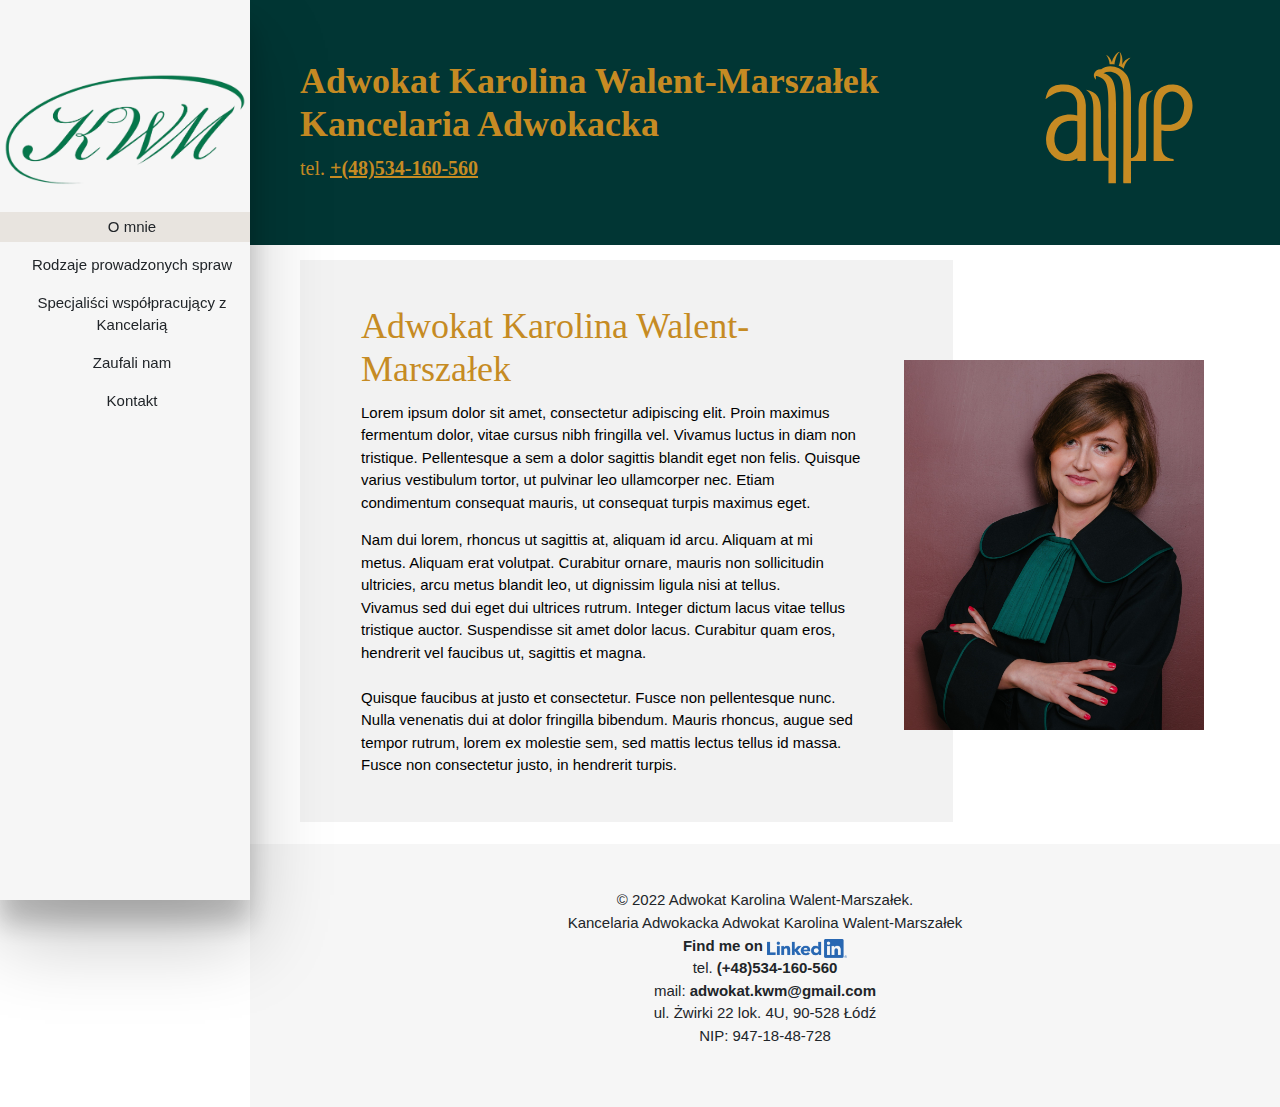
==== index.html @ 343bfcc0 "add project" ====
<!DOCTYPE html>

<html lang="en">
<head>
  <title>Karolina</title>
  <meta charset="utf-8" name="viewport" content="width=device-width, initial-scale=1">
  <meta name="viewport" content="width=device-width, initial-scale=1">
  <link href="https://cdn.jsdelivr.net/npm/bootstrap@5.1.3/dist/css/bootstrap.min.css" rel="stylesheet">
  <script src="https://cdn.jsdelivr.net/npm/bootstrap@5.1.3/dist/js/bootstrap.bundle.min.js"></script>  
  <link rel="stylesheet" href="style.css">
  <link rel="stylesheet" href="https://cdnjs.cloudflare.com/ajax/libs/animate.css/4.1.1/animate.min.css" integrity="sha512-c42qTSw/wPZ3/5LBzD+Bw5f7bSF2oxou6wEb+I/lqeaKV5FDIfMvvRp772y4jcJLKuGUOpbJMdg/BTl50fJYAw==" crossorigin="anonymous" referrerpolicy="no-referrer" />  
  <link rel="stylesheet" href="lib/w3.css">
</head>


<body>

<nav class="w3-sidenav w3-collapse w3-card-24 w3-animate-left" style="width:250px; padding-top: 40px; text-align: center; background: #F6F6F6;">
  <a href="javascript:void(0)" onclick="w3_close()" 
  class="w3-closenav w3-large w3-hide-large">Close &times;</a>
  <img src="img/logo.png" alt="" style="width: 100%; margin-bottom: 15px; margin-top: 30px">
  <a href="index.html" class="my-2" style="background: #e8e4df;">O mnie</a>   
  <a href="Rodzaje_prowadzonych_spraw.html" class="my-2">Rodzaje prowadzonych spraw</a>   
  <a href="Specjaliści_współpracujący_z_Kancelarią.html" class="my-2">Specjaliści współpracujący z Kancelarią</a>   
  <a href="Zaufali_nam.html" class="my-2">Zaufali nam</a>   
  <a href="Kontakt.html" class="my-2">Kontakt</a>   
</nav>

<div class="w3-main" style="margin-left:250px">
  <header class="mb-3">
    <section class = "" style="background: #013634; min-height: 100px; paddings: 15px;">
    <span class="w3-opennav w3-xlarge w3-hide-large" onclick="w3_open()" style="color: white; padding-left: 30px;">&#9776;</span>
    <div id="hero" class="animate__animated animate__fadeIn w3-row" style="padding: 50px;">
      <div class="w3-col" style="width:80%">
        <h1 style="color: #C68B23; font-family: initial; font-weight: bold;">Adwokat Karolina Walent-Marszałek<br>Kancelaria Adwokacka</h1>
        <h4 style="color: #C68B23; font-family: initial;">tel. <a href="tel:+48534160560"><b>+(48)534-160-560</b></a></h4>  
      </div>
      <div class="w3-rest"><img src="img/logo1.svg" style="max-height: 150px; padding-bottom: 15px;"></div>
    </div>
  </section>
</header>

<div class="w3-row mb-4" style="margin-left: 50px;">
  <div class="w3-container w3-twothird" style="background: #F1F1F1F1; color: black;">
    <div class="m-5"><h1 class="abstract" style="color: #C68B23;">Adwokat Karolina Walent-Marszałek</h1><p style="max-width:500px;">Lorem ipsum dolor sit amet, consectetur adipiscing elit. Proin maximus fermentum dolor, vitae cursus nibh fringilla vel. Vivamus luctus in diam non tristique. Pellentesque a sem a dolor sagittis blandit eget non felis. Quisque varius vestibulum tortor, ut pulvinar leo ullamcorper nec. Etiam condimentum consequat mauris, ut consequat turpis maximus eget. </p><p style="max-width:500px;">Nam dui lorem, rhoncus ut sagittis at, aliquam id arcu. Aliquam at mi metus. Aliquam erat volutpat. Curabitur ornare, mauris non sollicitudin ultricies, arcu metus blandit leo, ut dignissim ligula nisi at tellus. <br>Vivamus sed dui eget dui ultrices rutrum. Integer dictum lacus vitae tellus tristique auctor. Suspendisse sit amet dolor lacus. Curabitur quam eros, hendrerit vel faucibus ut, sagittis et magna.<br><br>
Quisque faucibus at justo et consectetur. Fusce non pellentesque nunc. Nulla venenatis dui at dolor fringilla bibendum. Mauris rhoncus, augue sed tempor rutrum, lorem ex molestie sem, sed mattis lectus tellus id massa. Fusce non consectetur justo, in hendrerit turpis. 
</p></div>
  </div>
  <div class="w3-container w3-third align-items-center" style="margin-left: -65px; margin-top: 100px">
    <img class="hero-image" src="img/Karolina.jpg" alt="Karolina Marszalek" style="min-height: 100%; align-content: center;">
  </div>
</div>


<footer class="footer">
  <section id="hero" class="animate__animated animate__fadeIn d-flex flex-column p-5" style="background: #F6F6F6; text-align:center;">
    <p>© 2022 Adwokat Karolina Walent-Marszałek. <br>Kancelaria Adwokacka Adwokat Karolina Walent-Marszałek<br>
      <a class="" href="https://www.linkedin.com/in/karolina-walent-marsza%C5%82ek-4451391b9/?originalSubdomain=pl" style="text-decoration: none;"> <b style="vertical-align: middle">Find me on</b> <img src="./img/li_logo.png" style="max-width: 80px;"> </a><br>
      tel. <a href="tel:+48534160560"  style="text-decoration: none;"><b>(+48)534-160-560</b></a>
      <br>mail: <a href="mail:adwokat.kwm@gmail.com" style="text-decoration: none;"><b>adwokat.kwm@gmail.com</b></a>
      <br>ul. Żwirki 22 lok. 4U, 90-528 Łódź<br>NIP: 947-18-48-728<br>
    </p>
</footer>

</div>
<script>
function w3_open() {
    document.getElementsByClassName("w3-sidenav")[0].style.display = "block";
}
function w3_close() {
    document.getElementsByClassName("w3-sidenav")[0].style.display = "none";
}
</script>
</body></html>
---- style.css ----
.hero-image{
  max-width: 300px;
}

.abstract{
  font-family: "Times New Roman"; 
  color: #C68B23;
}
body{
  margin-left: 250px;
  /*font-family: "Times New Roman"; */
}

a{
  /*font-family: "Times New Roman"; */
}


.map-responsive{
    overflow:hidden;
    padding-bottom:56.25%;
    position:relative;
    height:0;
}
.map-responsive iframe{
    left:0;
    top:0;
    height:100%;
    width:100%;
    position:absolute;
}



/*
.as-box > h2 {
    padding: 15px 40px;
    font-size: 1.3rem;
}
.as-examples > [id^=example-] {
      background: #edfbf6;
    color: #32d296;
  }
  pre[class^=html] {
    position:relative;
  }
  pre[class^=html]::before {
    content: 'html';
    position:absolute;
    right: 0;
    top: 0;
    background: #222222;
    color: #fff;
    padding: 15px;
  }
*/
/*


html {
    position: relative;
    min-height: 100%;
}

body {
    padding-top: 4.5rem;
    margin-bottom: 4.5rem;
}

.footer {
  position: absolute;
  bottom: 0;
  width: 100%;
  height: 3.5rem;
  line-height: 3.5rem;
  background-color: #ccc;
}

.nav-link:hover {
  transition: all 0.4s;
}

.nav-link-collapse:after {
  float: right;
  content: '\f067';
  font-family: 'FontAwesome';
}

.nav-link-show:after {
  float: right;
  content: '\f068';
  font-family: 'FontAwesome';
}

.nav-item ul.nav-second-level {
  padding-left: 0;
}

.nav-item ul.nav-second-level > .nav-item {
  padding-left: 20px;
}

@media (min-width: 992px) {
  .sidenav {
    position: absolute;
    top: 0;
    left: 0;
    width: 230px;
    height: calc(100vh - 3.5rem);
    margin-top: 3.5rem;
    background: #343a40;
    box-sizing: border-box;
    border-top: 1px solid rgba(0, 0, 0, 0.3);
  }

  .navbar-expand-lg .sidenav {
    flex-direction: column;
  }

  .content-wrapper {
    margin-left: 230px;
  }

  .footer {
    width: calc(100% - 230px);
    margin-left: 230px;
  }
}



/*body {
  font-family: "Open Sans", sans-serif;
  color: #5a656e;
  overflow-x: hidden;
}

h1, h2, h3, h4, h5, h6, p, caption{
  font-family: "Playfair Display", serif;
}

.header {
  margin: 0 0 10px;
  padding: 32px 0 32px;
  background: #a84e32;
  word-wrap: break-word;
}

.header_add{
  margin: 0 0 10px;
  padding: 32px 0 32px;
  background: #cfb169;;
  word-wrap: break-word;
}

#hero {
  width: 100%;
  height: 75vh;
  background: url("img/hero-bg.jpg") top center;
  background-size: cover;
  padding: 0 15px;
}
#hero h1 {
  margin: 0 0 10px 0;
  font-size: 48px;
  font-weight: 700;
  line-height: 56px;
  word-wrap: break-word;
  color: #fff;
}

@media (min-width: 1024px) {
  #hero {
    background-attachment: fixed;
  }
}

section {
  padding: 60px 0;
}

.contacts{
  font-family: "Playfair Display";
  max-width: 650px;
  word-wrap: break-word;
}

.contacts a{
  color: white;
  font-size: 18px;
}
.table-container{
  max-width: 700px;
  text-align: center;
  margin: auto;
}
.progress-bar {
  border-radius: 15px;
}

.divider{
  background-color: #a84e32;
  height: 10px;
  width: auto;
  margin-top: 0px;
}

.header-email {
  pagging-left: 30px;
  background-image: url('img/mail_icon.svg');
  background-repeat: no-repeat;
}

.header-phone {
  pagging-left: 30px;
  background-image: url('img/phone_icon.svg');
  background-repeat: no-repeat;
}

.header a{
  color: white;
}

.subheading {
  margin: auto;
  margin-bottom: 36px;
  text-align: center;
}

.progress-bar {
  background-color: #a84e32;
}

.skills{
  font-family: "Playfair Display", serif
}
.img-container {
  position: relative;
  max-width: 300px;
}

.image {
  display: block;
  width: 100%;
  height: auto;
}

.overlay {
  position: absolute; 
  bottom: 0; 
  background: rgb(0, 0, 0);
  background: rgba(0, 0, 0, 0.5); 
  color: #f1f1f1; 
  width: 100%;
  transition: .5s ease;
  opacity:0;
  color: white;
  font-size: 20px;
  padding: 20px;
  text-align: center;
}

.social{
  width: 30px;
  margin-right: 10px;
}

.container:hover .overlay {
  opacity: 1;
}

.hobbies {
  width: 100%;
  height: auto;
}

.footer{
  width:100%;
  background: #a84e32;
}*/





.cc-window{opacity:1;-webkit-transition:opacity 1s ease;transition:opacity 1s ease}.cc-window.cc-invisible{opacity:0}.cc-animate.cc-revoke{-webkit-transition:transform 1s ease;-webkit-transition:-webkit-transform 1s ease;transition:-webkit-transform 1s ease;transition:transform 1s ease;transition:transform 1s ease,-webkit-transform 1s ease}.cc-animate.cc-revoke.cc-top{-webkit-transform:translateY(-2em);transform:translateY(-2em)}.cc-animate.cc-revoke.cc-bottom{-webkit-transform:translateY(2em);transform:translateY(2em)}.cc-animate.cc-revoke.cc-active.cc-top{-webkit-transform:translateY(0);transform:translateY(0)}.cc-animate.cc-revoke.cc-active.cc-bottom{-webkit-transform:translateY(0);transform:translateY(0)}.cc-revoke:hover{-webkit-transform:translateY(0);transform:translateY(0)}.cc-grower{max-height:0;overflow:hidden;-webkit-transition:max-height 1s;transition:max-height 1s}
.cc-revoke,.cc-window{position:fixed;overflow:hidden;-webkit-box-sizing:border-box;box-sizing:border-box;font-family:Helvetica,Calibri,Arial,sans-serif;font-size:14px;line-height:1.5em;display:-webkit-box;display:-ms-flexbox;display:flex;-ms-flex-wrap:nowrap;flex-wrap:nowrap;z-index:9999}.cc-window.cc-static{position:static}.cc-window.cc-floating{padding:2em;max-width:24em;-webkit-box-orient:vertical;-webkit-box-direction:normal;-ms-flex-direction:column;flex-direction:column}.cc-window.cc-banner{padding:1em 1.8em;width:100%;-webkit-box-orient:horizontal;-webkit-box-direction:normal;-ms-flex-direction:row;flex-direction:row}.cc-revoke{padding:.5em}.cc-revoke:hover{text-decoration:underline}.cc-header{font-size:18px;font-weight:700}.cc-btn,.cc-close,.cc-link,.cc-revoke{cursor:pointer}.cc-link{opacity:.8;display:inline-block;padding:.2em;text-decoration:underline}.cc-link:hover{opacity:1}.cc-link:active,.cc-link:visited{color:initial}.cc-btn{display:block;padding:.4em .8em;font-size:.9em;font-weight:700;border-width:2px;border-style:solid;text-align:center;white-space:nowrap}.cc-highlight .cc-btn:first-child{background-color:transparent;border-color:transparent}.cc-highlight .cc-btn:first-child:focus,.cc-highlight .cc-btn:first-child:hover{background-color:transparent;text-decoration:underline}.cc-close{display:block;position:absolute;top:.5em;right:.5em;font-size:1.6em;opacity:.9;line-height:.75}.cc-close:focus,.cc-close:hover{opacity:1}
.cc-revoke.cc-top{top:0;left:3em;border-bottom-left-radius:.5em;border-bottom-right-radius:.5em}.cc-revoke.cc-bottom{bottom:0;left:3em;border-top-left-radius:.5em;border-top-right-radius:.5em}.cc-revoke.cc-left{left:3em;right:unset}.cc-revoke.cc-right{right:3em;left:unset}.cc-top{top:1em}.cc-left{left:1em}.cc-right{right:1em}.cc-bottom{bottom:1em}.cc-floating>.cc-link{margin-bottom:1em}.cc-floating .cc-message{display:block;margin-bottom:1em}.cc-window.cc-floating .cc-compliance{-webkit-box-flex:1;-ms-flex:1 0 auto;flex:1 0 auto}.cc-window.cc-banner{-webkit-box-align:center;-ms-flex-align:center;align-items:center}.cc-banner.cc-top{left:0;right:0;top:0}.cc-banner.cc-bottom{left:0;right:0;bottom:0}.cc-banner .cc-message{display:block;-webkit-box-flex:1;-ms-flex:1 1 auto;flex:1 1 auto;max-width:100%;margin-right:1em}.cc-compliance{display:-webkit-box;display:-ms-flexbox;display:flex;-webkit-box-align:center;-ms-flex-align:center;align-items:center;-ms-flex-line-pack:justify;align-content:space-between}.cc-floating .cc-compliance>.cc-btn{-webkit-box-flex:1;-ms-flex:1;flex:1}.cc-btn+.cc-btn{margin-left:.5em}
@media print{.cc-revoke,.cc-window{display:none}}@media screen and (max-width:900px){.cc-btn{white-space:normal}}@media screen and (max-width:414px) and (orientation:portrait),screen and (max-width:736px) and (orientation:landscape){.cc-window.cc-top{top:0}.cc-window.cc-bottom{bottom:0}.cc-window.cc-banner,.cc-window.cc-floating,.cc-window.cc-left,.cc-window.cc-right{left:0;right:0}.cc-window.cc-banner{-webkit-box-orient:vertical;-webkit-box-direction:normal;-ms-flex-direction:column;flex-direction:column}.cc-window.cc-banner .cc-compliance{-webkit-box-flex:1;-ms-flex:1 1 auto;flex:1 1 auto}.cc-window.cc-floating{max-width:none}.cc-window .cc-message{margin-bottom:1em}.cc-window.cc-banner{-webkit-box-align:unset;-ms-flex-align:unset;align-items:unset}.cc-window.cc-banner .cc-message{margin-right:0}}
.cc-floating.cc-theme-classic{padding:1.2em;border-radius:5px}.cc-floating.cc-type-info.cc-theme-classic .cc-compliance{text-align:center;display:inline;-webkit-box-flex:0;-ms-flex:none;flex:none}.cc-theme-classic .cc-btn{border-radius:5px}.cc-theme-classic .cc-btn:last-child{min-width:140px}.cc-floating.cc-type-info.cc-theme-classic .cc-btn{display:inline-block}
.cc-theme-edgeless.cc-window{padding:0}.cc-floating.cc-theme-edgeless .cc-message{margin:2em;margin-bottom:1.5em}.cc-banner.cc-theme-edgeless .cc-btn{margin:0;padding:.8em 1.8em;height:100%}.cc-banner.cc-theme-edgeless .cc-message{margin-left:1em}.cc-floating.cc-theme-edgeless .cc-btn+.cc-btn{margin-left:0}
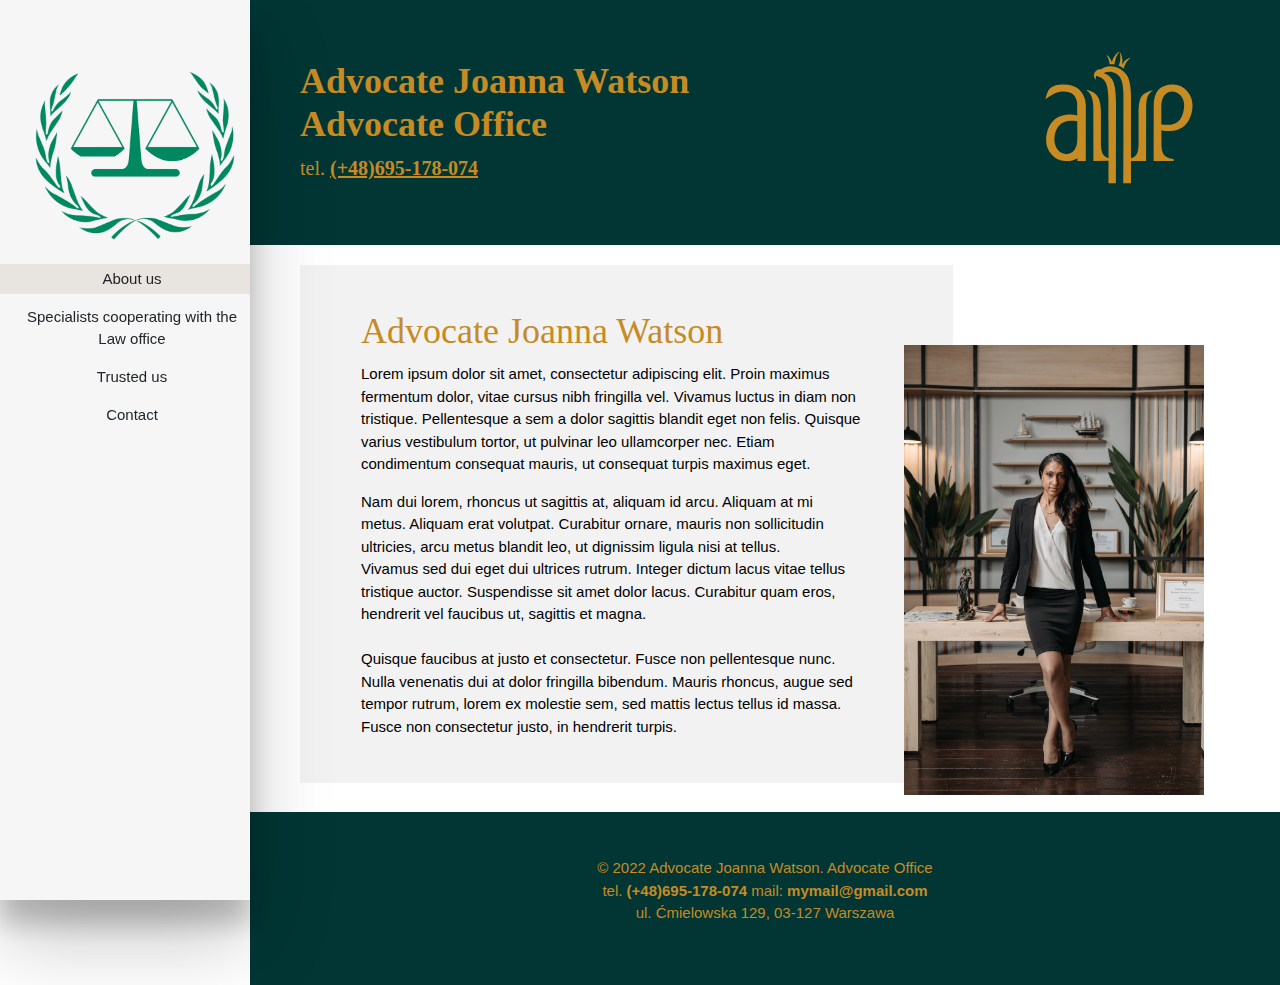
==== commit 31313f18: "a lot of changes" ====
--- a/index.html
+++ b/index.html
@@ -18,47 +18,47 @@
 <nav class="w3-sidenav w3-collapse w3-card-24 w3-animate-left" style="width:250px; padding-top: 40px; text-align: center; background: #F6F6F6;">
   <a href="javascript:void(0)" onclick="w3_close()" 
   class="w3-closenav w3-large w3-hide-large">Close &times;</a>
-  <img src="img/logo.png" alt="" style="width: 100%; margin-bottom: 15px; margin-top: 30px">
-  <a href="index.html" class="my-2" style="background: #e8e4df;">O mnie</a>   
-  <a href="Rodzaje_prowadzonych_spraw.html" class="my-2">Rodzaje prowadzonych spraw</a>   
-  <a href="Specjaliści_współpracujący_z_Kancelarią.html" class="my-2">Specjaliści współpracujący z Kancelarią</a>   
-  <a href="Zaufali_nam.html" class="my-2">Zaufali nam</a>   
-  <a href="Kontakt.html" class="my-2">Kontakt</a>   
+  <img src="img/logo.png" alt="" style="width: 80%; margin-bottom: 15px; margin-top: 30px; margin-left:20px">
+  <a href="index.html" class="my-2" style="background: #e8e4df;">About us</a>   
+  <a href="Specjaliści_współpracujący_z_Kancelarią.html" class="my-2">Specialists cooperating with the Law office</a>   
+  <a href="Zaufali_nam.html" class="my-2">Trusted us</a>   
+  <a href="Kontakt.html" class="my-2">Contact</a>   
 </nav>
 
 <div class="w3-main" style="margin-left:250px">
-  <header class="mb-3">
+
+  <header class="">
     <section class = "" style="background: #013634; min-height: 100px; paddings: 15px;">
     <span class="w3-opennav w3-xlarge w3-hide-large" onclick="w3_open()" style="color: white; padding-left: 30px;">&#9776;</span>
     <div id="hero" class="animate__animated animate__fadeIn w3-row" style="padding: 50px;">
       <div class="w3-col" style="width:80%">
-        <h1 style="color: #C68B23; font-family: initial; font-weight: bold;">Adwokat Karolina Walent-Marszałek<br>Kancelaria Adwokacka</h1>
-        <h4 style="color: #C68B23; font-family: initial;">tel. <a href="tel:+48534160560"><b>+(48)534-160-560</b></a></h4>  
+        <h1 style="color: #C68B23; font-family: initial; font-weight: bold;">Advocate Joanna Watson<br>Advocate Office</h1>
+        <h4 style="color: #C68B23; font-family: initial;">tel. <a href="tel:+48695178074"><b>(+48)695-178-074</b></a></h4>  
       </div>
       <div class="w3-rest"><img src="img/logo1.svg" style="max-height: 150px; padding-bottom: 15px;"></div>
     </div>
   </section>
 </header>
 
-<div class="w3-row mb-4" style="margin-left: 50px;">
-  <div class="w3-container w3-twothird" style="background: #F1F1F1F1; color: black;">
-    <div class="m-5"><h1 class="abstract" style="color: #C68B23;">Adwokat Karolina Walent-Marszałek</h1><p style="max-width:500px;">Lorem ipsum dolor sit amet, consectetur adipiscing elit. Proin maximus fermentum dolor, vitae cursus nibh fringilla vel. Vivamus luctus in diam non tristique. Pellentesque a sem a dolor sagittis blandit eget non felis. Quisque varius vestibulum tortor, ut pulvinar leo ullamcorper nec. Etiam condimentum consequat mauris, ut consequat turpis maximus eget. </p><p style="max-width:500px;">Nam dui lorem, rhoncus ut sagittis at, aliquam id arcu. Aliquam at mi metus. Aliquam erat volutpat. Curabitur ornare, mauris non sollicitudin ultricies, arcu metus blandit leo, ut dignissim ligula nisi at tellus. <br>Vivamus sed dui eget dui ultrices rutrum. Integer dictum lacus vitae tellus tristique auctor. Suspendisse sit amet dolor lacus. Curabitur quam eros, hendrerit vel faucibus ut, sagittis et magna.<br><br>
+
+<div class="w3-row mb-4" style="margin-left: 50px; ">
+  <div class="w3-container w3-twothird" style="background: #F1F1F1F1; color: black; margin-top: 20px;">
+    <div class="m-5"><h1 class="abstract" style="color: #C68B23;">Advocate Joanna Watson</h1><p style="max-width:500px;">Lorem ipsum dolor sit amet, consectetur adipiscing elit. Proin maximus fermentum dolor, vitae cursus nibh fringilla vel. Vivamus luctus in diam non tristique. Pellentesque a sem a dolor sagittis blandit eget non felis. Quisque varius vestibulum tortor, ut pulvinar leo ullamcorper nec. Etiam condimentum consequat mauris, ut consequat turpis maximus eget. </p><p style="max-width:500px;">Nam dui lorem, rhoncus ut sagittis at, aliquam id arcu. Aliquam at mi metus. Aliquam erat volutpat. Curabitur ornare, mauris non sollicitudin ultricies, arcu metus blandit leo, ut dignissim ligula nisi at tellus. <br>Vivamus sed dui eget dui ultrices rutrum. Integer dictum lacus vitae tellus tristique auctor. Suspendisse sit amet dolor lacus. Curabitur quam eros, hendrerit vel faucibus ut, sagittis et magna.<br><br>
 Quisque faucibus at justo et consectetur. Fusce non pellentesque nunc. Nulla venenatis dui at dolor fringilla bibendum. Mauris rhoncus, augue sed tempor rutrum, lorem ex molestie sem, sed mattis lectus tellus id massa. Fusce non consectetur justo, in hendrerit turpis. 
 </p></div>
   </div>
   <div class="w3-container w3-third align-items-center" style="margin-left: -65px; margin-top: 100px">
-    <img class="hero-image" src="img/Karolina.jpg" alt="Karolina Marszalek" style="min-height: 100%; align-content: center;">
+    <img class="hero-image" src="img/advocate.jpg" alt="Advocate" style="min-height: 100%; align-content: center;">
   </div>
 </div>
 
 
 <footer class="footer">
-  <section id="hero" class="animate__animated animate__fadeIn d-flex flex-column p-5" style="background: #F6F6F6; text-align:center;">
-    <p>© 2022 Adwokat Karolina Walent-Marszałek. <br>Kancelaria Adwokacka Adwokat Karolina Walent-Marszałek<br>
-      <a class="" href="https://www.linkedin.com/in/karolina-walent-marsza%C5%82ek-4451391b9/?originalSubdomain=pl" style="text-decoration: none;"> <b style="vertical-align: middle">Find me on</b> <img src="./img/li_logo.png" style="max-width: 80px;"> </a><br>
-      tel. <a href="tel:+48534160560"  style="text-decoration: none;"><b>(+48)534-160-560</b></a>
-      <br>mail: <a href="mail:adwokat.kwm@gmail.com" style="text-decoration: none;"><b>adwokat.kwm@gmail.com</b></a>
-      <br>ul. Żwirki 22 lok. 4U, 90-528 Łódź<br>NIP: 947-18-48-728<br>
+  <section id="hero" class="animate__animated animate__fadeIn d-flex flex-column p-5" style="background: #013634; text-align:center; color: #C68B23;">
+    <p>© 2022 Advocate Joanna Watson. Advocate Office<br>
+      tel. <a href="tel:+48695178074" style="text-decoration: none;"><b>(+48)695-178-074</b></a>
+      mail: <a href="mail:elizabeth5335west@gmail.com" style="text-decoration: none;"><b>mymail@gmail.com</b></a>
+      <br>ul. Ćmielowska 129, 03-127 Warszawa<br>
     </p>
 </footer>
 
--- a/style.css
+++ b/style.css
@@ -11,8 +11,8 @@
   /*font-family: "Times New Roman"; */
 }
 
-a{
-  /*font-family: "Times New Roman"; */
+a:hover{
+  color:  inherit;
 }
 
 
@@ -25,12 +25,211 @@
 .map-responsive iframe{
     left:0;
     top:0;
+    max-height: 450px;
+    max-width: 600px;
     height:100%;
     width:100%;
     position:absolute;
 }
 
-
+@-webkit-keyframes scroll {
+0% {
+-webkit-transform: translateX(0);
+transform: translateX(0);
+}
+100% {
+-webkit-transform: translateX(calc(-250px * 7));
+transform: translateX(calc(-250px * 7));
+}
+}
+@keyframes scroll {
+0% {
+-webkit-transform: translateX(0);
+transform: translateX(0);
+}
+100% {
+-webkit-transform: translateX(calc(-250px * 7));
+transform: translateX(calc(-250px * 7));
+}
+}
+.slider {
+background: pr;
+height: 100px;
+margin: auto;
+overflow: hidden;
+position: relative;
+width: 750px;
+}
+.slider::before, .slider::after {
+background: linear-gradient(to right, white 0%, rgba(255, 255, 255, 0) 50%);
+content: "";
+height: 100px;
+position: absolute;
+width: 200px;
+z-index: 2;
+}
+.slider::after {
+right: 0;
+top: 0;
+-webkit-transform: rotateZ(180deg);
+transform: rotateZ(180deg);
+}
+.slider::before {
+left: 0;
+top: 0;
+}
+.slider .slide-track {
+-webkit-animation: scroll 40s linear infinite;
+animation: scroll 40s linear infinite;
+display: flex;
+width: calc(250px * 14);
+}
+.slider .slide {
+height: 100px;
+width: 250px;
+}
+
+
+
+
+@mixin form-validation-state-selector($state) {
+  @if ($state == "valid" or $state == "invalid") {
+    .was-validated #{if(&, "&", "")}:#{$state},
+    #{if(&, "&", "")}.is-#{$state} {
+      @content;
+    }
+  } @else {
+    #{if(&, "&", "")}.is-#{$state} {
+      @content;
+    }
+  }
+}
+
+@mixin form-validation-state(
+  $state,
+  $color,
+  $icon,
+  $tooltip-color: color-contrast($color),
+  $tooltip-bg-color: rgba($color, $form-feedback-tooltip-opacity),
+  $focus-box-shadow: 0 0 $input-btn-focus-blur $input-focus-width rgba($color, $input-btn-focus-color-opacity)
+) {
+  .#{$state}-feedback {
+    display: none;
+    width: 100%;
+    margin-top: $form-feedback-margin-top;
+    @include font-size($form-feedback-font-size);
+    font-style: $form-feedback-font-style;
+    color: $color;
+  }
+
+  .#{$state}-tooltip {
+    position: absolute;
+    top: 100%;
+    z-index: 5;
+    display: none;
+    max-width: 100%; // Contain to parent when possible
+    padding: $form-feedback-tooltip-padding-y $form-feedback-tooltip-padding-x;
+    margin-top: .1rem;
+    @include font-size($form-feedback-tooltip-font-size);
+    line-height: $form-feedback-tooltip-line-height;
+    color: $tooltip-color;
+    background-color: $tooltip-bg-color;
+    @include border-radius($form-feedback-tooltip-border-radius);
+  }
+
+  @include form-validation-state-selector($state) {
+    ~ .#{$state}-feedback,
+    ~ .#{$state}-tooltip {
+      display: block;
+    }
+  }
+
+  .form-control {
+    @include form-validation-state-selector($state) {
+      border-color: $color;
+
+      @if $enable-validation-icons {
+        padding-right: $input-height-inner;
+        background-image: escape-svg($icon);
+        background-repeat: no-repeat;
+        background-position: right $input-height-inner-quarter center;
+        background-size: $input-height-inner-half $input-height-inner-half;
+      }
+
+      &:focus {
+        border-color: $color;
+        box-shadow: $focus-box-shadow;
+      }
+    }
+  }
+
+  textarea.form-control {
+    @include form-validation-state-selector($state) {
+      @if $enable-validation-icons {
+        padding-right: $input-height-inner;
+        background-position: top $input-height-inner-quarter right $input-height-inner-quarter;
+      }
+    }
+  }
+
+  .form-select {
+    @include form-validation-state-selector($state) {
+      border-color: $color;
+
+      @if $enable-validation-icons {
+        &:not([multiple]):not([size]),
+        &:not([multiple])[size="1"] {
+          padding-right: $form-select-feedback-icon-padding-end;
+          background-image: escape-svg($form-select-indicator), escape-svg($icon);
+          background-position: $form-select-bg-position, $form-select-feedback-icon-position;
+          background-size: $form-select-bg-size, $form-select-feedback-icon-size;
+        }
+      }
+
+      &:focus {
+        border-color: $color;
+        box-shadow: $focus-box-shadow;
+      }
+    }
+  }
+
+  .form-check-input {
+    @include form-validation-state-selector($state) {
+      border-color: $color;
+
+      &:checked {
+        background-color: $color;
+      }
+
+      &:focus {
+        box-shadow: $focus-box-shadow;
+      }
+
+      ~ .form-check-label {
+        color: $color;
+      }
+    }
+  }
+  .form-check-inline .form-check-input {
+    ~ .#{$state}-feedback {
+      margin-left: .5em;
+    }
+  }
+
+  .input-group .form-control,
+  .input-group .form-select {
+    @include form-validation-state-selector($state) {
+      @if $state == "valid" {
+        z-index: 1;
+      } @else if $state == "invalid" {
+        z-index: 2;
+      }
+      &:focus {
+        z-index: 3;
+      }
+    }
+  }
+}
 
 /*
 .as-box > h2 {
